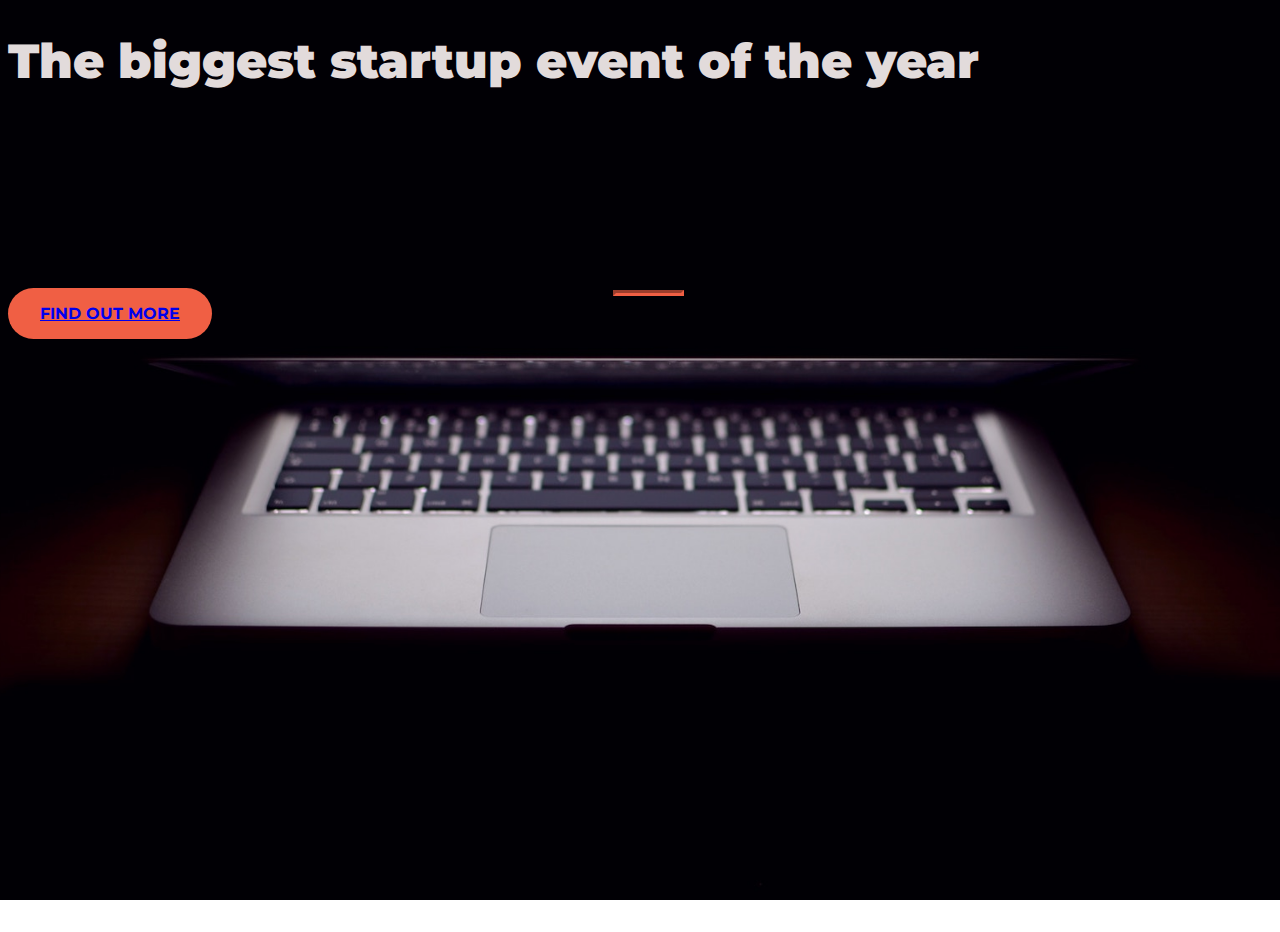
==== index.html @ 25e2b6ae "Creating a new starup page using boostrap and mailchimp" ====
<!DOCTYPE html>
<html>
  <head>
    <title>Startup</title>
    <!-- Required meta tags -->
    <meta charset="utf-8">
    <meta name="viewport" content="width=device-width, initial-scale=1, shrink-to-fit=no">

    <!-- Google Fonts -->
    <link href="https://fonts.googleapis.com/css?family=Montserrat" rel="stylesheet">

    <!-- Bootstrap CSS from a CDN. This way you don't have to include the bootstrap file yourself -->
    <link rel="stylesheet" href="https://cdn.jsdelivr.net/npm/bootstrap@4.6.2/dist/css/bootstrap.min.css" integrity="sha384-xOolHFLEh07PJGoPkLv1IbcEPTNtaed2xpHsD9ESMhqIYd0nLMwNLD69Npy4HI+N" crossorigin="anonymous">
    <!-- Your own stylesheet -->
    <link rel="stylesheet" type="text/css" href="style.css">
  </head>
  <body>
    <div class="container d-flex align-items-center h-100">
      <div class="row">
        <header class="text-center col-12">
          <h1 class="text-uppercase"><strong>The biggest startup event of the year</strong></h1>
        </header>
        <div class="buffer col-12"></div>
        <section class="text-center col-12">
          <hr>
          <a href="mail.html"
            <button class="btn btn-primary btn-xl">Find out more</button>
         </a>
        </section>
      </div>
    </div>
  </body>
</html>
---- style.css ----
body,
html {
  width: 100%;
  height: 100%;
  font-family: 'Montserrat', sans-serif;
  background: url(header.jpg) no-repeat center center fixed; 
  -webkit-background-size: cover;
  -moz-background-size: cover;
  -o-background-size: cover;
  background-size: cover;
}

h1 {
  font-size: 3rem;
  color: #e2dbdb;
}

hr {
  border-color: #F05F44;
  border-width: 3px;
  max-width: 65px;
}

.buffer {
  height: 10rem;
}

.btn {
  font-weight: 700;
  border-radius: 300px;
  text-transform: uppercase;
}

.btn-primary {
  background-color: #F05F44;
  border-color: #F05F44;
}

.btn-primary:hover {
  background-color: #ee4b08;
  border-color: #ee4b08;
  border-width: 4px;
}

.btn-xl {
  padding: 1rem 2rem;
}
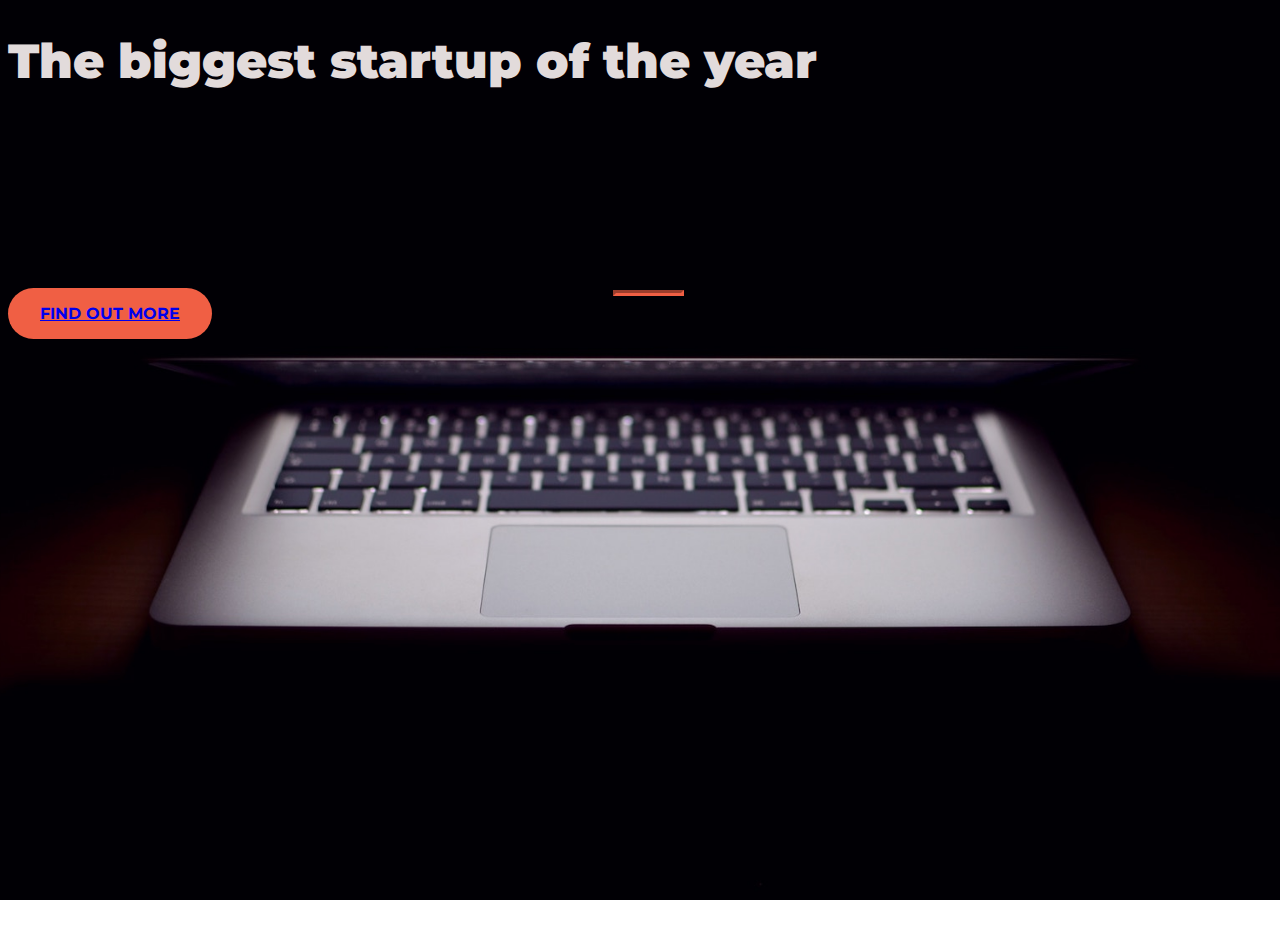
==== commit 645d0902: "Resizing the h1" ====
--- a/index.html
+++ b/index.html
@@ -18,7 +18,7 @@
     <div class="container d-flex align-items-center h-100">
       <div class="row">
         <header class="text-center col-12">
-          <h1 class="text-uppercase"><strong>The biggest startup event of the year</strong></h1>
+          <h1 class="text-uppercase"><strong>The biggest startup of the year</strong></h1>
         </header>
         <div class="buffer col-12"></div>
         <section class="text-center col-12">
